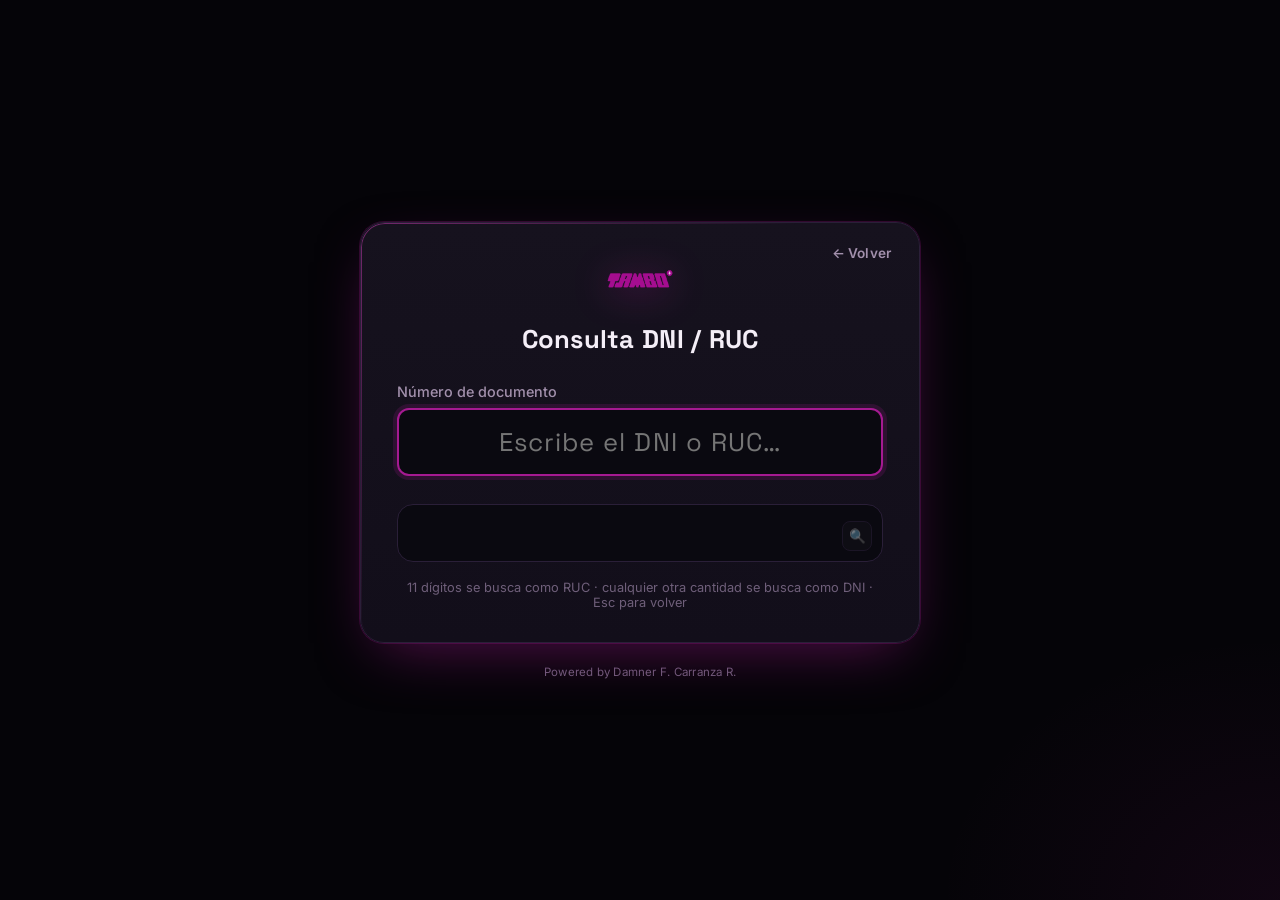
==== documento.html @ a98681c2 "Cambio visual/colores" ====
<!DOCTYPE html>
<html lang="es">
<head>
  <meta charset="UTF-8">
  <meta name="viewport" content="width=device-width, initial-scale=1.0">
  <title>Consulta DNI / RUC</title>

  <!-- Favicons e íconos -->
  <link rel="icon" href="/favicon.ico" sizes="any">
  <link rel="apple-touch-icon" sizes="180x180" href="/apple-touch-icon.png">
  <link rel="icon" type="image/png" sizes="32x32" href="/favicon-32x32.png">
  <link rel="icon" type="image/png" sizes="16x16" href="/favicon-16x16.png">
  <link rel="manifest" href="/site.webmanifest">

  <meta http-equiv="Cache-Control" content="no-cache, no-store, must-revalidate">
  <meta http-equiv="Pragma" content="no-cache">
  <meta http-equiv="Expires" content="0">

  <link rel="preconnect" href="https://fonts.googleapis.com">
  <link rel="preconnect" href="https://fonts.gstatic.com" crossorigin>
  <link href="https://fonts.googleapis.com/css2?family=Space+Grotesk:wght@500;700&family=Inter:wght@400;500;600;700&display=swap" rel="stylesheet">

  <link rel="stylesheet" href="style.css?v=15">
</head>
<body>

  <main class="tarjeta">
    <a href="/" class="volver-link" id="link-volver">← Volver</a>

    <div class="marca">
      <img src="logo.png?v=1" alt="Tambo+" class="marca-logo">
    </div>
    <h1 class="titulo">Consulta DNI / RUC</h1>

    <label for="input-documento" class="etiqueta">Número de documento</label>
    <input
      type="text"
      id="input-documento"
      class="input-codigo"
      inputmode="numeric"
      autocomplete="off"
      autocorrect="off"
      spellcheck="false"
      placeholder="Escribe el DNI o RUC…"
      autofocus
    >

    <section id="resultado-doc" class="resultado resultado--vacio" aria-live="polite">
      <div id="filas-doc" class="skus-lista"></div>
      <p id="mensaje-error-doc" class="mensaje-error" hidden></p>
      <button id="btn-buscar-doc" class="btn-buscar-discreto" type="button" title="Buscar" aria-label="Buscar documento">🔍</button>
    </section>

    <p class="contador">11 dígitos se busca como RUC · cualquier otra cantidad se busca como DNI · Esc para volver</p>
  </main>

  <p class="pie">Powered by Damner F. Carranza R.</p>

  <script src="config.js?v=2"></script>
  <script src="consulta.js?v=4"></script>
</body>
</html>
---- style.css ----
/* ============================================================
   CONVERSOR SKU — Tema morado/negro
   Tipografía: Space Grotesk (títulos) + Inter (cuerpo/datos)
   ============================================================ */

:root {
  --negro: #0a0910;
  --negro-profundo: #050408;
  --tarjeta: #16121e;
  --tarjeta-borde: #2a1f38;
  --morado: #a51a91;
  --morado-claro: #d43fbd;
  --morado-oscuro: #6e1260;
  --texto: #f4eef7;
  --texto-tenue: #a290ac;
  --texto-tenue-2: #6f5f7a;
  --ok-fondo: #12281f;
  --ok-borde: #2eb872;
  --ok-texto: #6fe3a3;
  --error-fondo: #3a1418;
  --error-borde: #e5484d;
  --error-texto: #ff8b8f;
  --radio: 18px;
  --sombra-morada: 0 0 0 1px rgba(165, 26, 145, 0.25), 0 20px 60px -20px rgba(165, 26, 145, 0.55);
}

* {
  box-sizing: border-box;
}

html, body {
  height: 100%;
}

body {
  margin: 0;
  background:
    radial-gradient(620px 480px at 100% 100%, rgba(165, 26, 145, 0.08), transparent 55%),
    var(--negro-profundo);
  color: var(--texto);
  font-family: "Inter", "Segoe UI", system-ui, -apple-system, Roboto, Arial, sans-serif;
  display: flex;
  flex-direction: column;
  align-items: center;
  justify-content: center;
  padding: 24px;
  min-height: 100%;
}

/* --- Marca --- */
.marca {
  display: flex;
  flex-direction: column;
  align-items: center;
  gap: 10px;
  margin-bottom: 26px;
}

.marca-logo {
  height: 34px;
  width: auto;
  filter: drop-shadow(0 4px 18px rgba(165, 26, 145, 0.45));
}

.tarjeta {
  position: relative;
  width: 100%;
  max-width: 560px;
  background: linear-gradient(180deg, var(--tarjeta) 0%, #120e1a 100%);
  border: 1px solid var(--tarjeta-borde);
  border-radius: 24px;
  padding: 40px 36px 32px;
  box-shadow: var(--sombra-morada);
}

.tarjeta::before {
  content: "";
  position: absolute;
  inset: 0;
  border-radius: 24px;
  padding: 1px;
  background: linear-gradient(135deg, rgba(212, 63, 189, 0.5), rgba(165, 26, 145, 0) 45%);
  -webkit-mask: linear-gradient(#000 0 0) content-box, linear-gradient(#000 0 0);
  mask: linear-gradient(#000 0 0) content-box, linear-gradient(#000 0 0);
  -webkit-mask-composite: xor;
  mask-composite: exclude;
  pointer-events: none;
}

.volver-link {
  position: absolute;
  top: 22px;
  right: 28px;
  display: inline-flex;
  align-items: center;
  gap: 4px;
  font-size: 0.85rem;
  font-weight: 600;
  color: var(--texto-tenue);
  text-decoration: none;
  letter-spacing: 0.01em;
  transition: color 0.15s ease;
}

.volver-link:hover {
  color: var(--morado-claro);
}

.titulo {
  margin: 0 0 28px;
  font-family: "Space Grotesk", "Inter", sans-serif;
  font-size: 1.6rem;
  font-weight: 700;
  text-align: center;
  letter-spacing: 0.01em;
  color: var(--texto);
}

.etiqueta {
  display: block;
  font-size: 0.9rem;
  font-weight: 500;
  color: var(--texto-tenue);
  margin-bottom: 8px;
}

.input-codigo {
  width: 100%;
  font-size: 1.6rem;
  font-family: "Space Grotesk", "Inter", sans-serif;
  padding: 16px 18px;
  border-radius: 12px;
  border: 2px solid var(--tarjeta-borde);
  background: var(--negro);
  color: var(--texto);
  outline: none;
  text-align: center;
  letter-spacing: 0.04em;
  transition: border-color 0.15s ease, box-shadow 0.15s ease;
}

.input-codigo:focus {
  border-color: var(--morado);
  box-shadow: 0 0 0 4px rgba(165, 26, 145, 0.18);
}

.resultado {
  margin-top: 28px;
  padding: 28px 20px;
  border-radius: 16px;
  text-align: center;
  border: 1px solid var(--tarjeta-borde);
  background: var(--negro);
  transition: background 0.15s ease, border-color 0.15s ease;
  position: relative;
}

.resultado-nombre:empty {
  display: none;
}

.resultado-nombre {
  display: block;
  font-family: "Space Grotesk", "Inter", sans-serif;
  font-size: 2.2rem;
  font-weight: 700;
  line-height: 1.15;
  letter-spacing: 0.01em;
  word-break: break-word;
  margin-bottom: 18px;
}

.skus-lista {
  display: flex;
  flex-direction: column;
  gap: 10px;
}

.sku-fila {
  display: flex;
  align-items: center;
  justify-content: space-between;
  gap: 12px;
  padding: 12px 16px;
  border-radius: 12px;
  background: rgba(165, 26, 145, 0.08);
  border: 1px solid rgba(165, 26, 145, 0.18);
  text-align: left;
}

.sku-fila--vacia {
  background: transparent;
  border-color: var(--tarjeta-borde);
  justify-content: center;
  text-align: center;
}

.sku-etiqueta {
  font-size: 0.75rem;
  color: var(--texto-tenue);
  text-transform: uppercase;
  letter-spacing: 0.08em;
  flex-shrink: 0;
}

.sku-fila--vacia .sku-etiqueta {
  margin-right: 8px;
}

.sku-valor {
  flex: 1;
  font-family: "Space Grotesk", "Inter", sans-serif;
  font-size: 1.4rem;
  font-weight: 700;
  letter-spacing: 0.02em;
  word-break: break-word;
  color: var(--texto-tenue);
  text-align: center;
}

.resultado--ok .sku-valor {
  color: var(--morado-claro);
}

.sku-copiar {
  flex-shrink: 0;
  padding: 7px 15px;
  font-size: 0.85rem;
  font-weight: 600;
  border-radius: 8px;
  border: 1px solid var(--morado);
  background: transparent;
  color: var(--morado-claro);
  cursor: pointer;
  font-family: inherit;
  transition: background 0.15s ease, color 0.15s ease;
}

.sku-copiar:hover {
  background: var(--morado);
  color: #fff;
}

.sku-copiar.copiado {
  border-color: var(--ok-borde);
  color: var(--ok-texto);
  background: transparent;
}

.mensaje-error {
  margin: 0;
  font-size: 1.9rem;
  font-weight: 800;
  font-family: "Space Grotesk", "Inter", sans-serif;
  color: var(--error-texto);
  text-align: center;
}

.btn-buscar-discreto {
  position: absolute;
  right: 10px;
  bottom: 10px;
  width: 30px;
  height: 30px;
  border-radius: 8px;
  border: 1px solid var(--tarjeta-borde);
  background: rgba(255, 255, 255, 0.03);
  color: var(--texto-tenue-2);
  font-size: 0.85rem;
  cursor: pointer;
  display: flex;
  align-items: center;
  justify-content: center;
  opacity: 0.55;
  transition: opacity 0.15s ease, color 0.15s ease, border-color 0.15s ease;
}

.btn-buscar-discreto:hover {
  opacity: 1;
  color: var(--morado-claro);
  border-color: var(--morado);
}

.resultado--ok {
  background: linear-gradient(180deg, rgba(165, 26, 145, 0.12), rgba(165, 26, 145, 0.03));
  border-color: rgba(165, 26, 145, 0.4);
}

.resultado--ok .resultado-nombre {
  color: var(--texto);
}

.resultado--error {
  background: var(--error-fondo);
  border-color: var(--error-borde);
  animation: sacudir 0.2s ease;
}

@keyframes sacudir {
  0%, 100% { transform: translateX(0); }
  25% { transform: translateX(-6px); }
  75% { transform: translateX(6px); }
}

.resultado-acciones {
  display: flex;
  gap: 10px;
  margin-top: 18px;
}

.resultado-acciones[hidden] {
  display: none;
}

.accion-btn {
  flex: 1;
  padding: 9px;
  border-radius: 10px;
  font-size: 0.85rem;
  font-weight: 600;
  cursor: pointer;
  border: 1px solid var(--tarjeta-borde);
  background: transparent;
  color: var(--texto-tenue);
  transition: border-color 0.15s ease, color 0.15s ease;
}

.accion-btn:hover {
  border-color: var(--morado);
  color: var(--morado-claro);
}

.accion-btn--peligro:hover {
  border-color: var(--error-borde);
  color: var(--error-texto);
}

.contador {
  margin: 18px 0 0;
  text-align: center;
  font-size: 0.8rem;
  color: var(--texto-tenue-2);
}

.lista-resultados {
  margin-top: 20px;
}

.lista-titulo {
  margin: 0 0 10px;
  font-size: 0.85rem;
  color: var(--texto-tenue);
  text-align: center;
}

.lista-items {
  display: flex;
  flex-direction: column;
  gap: 8px;
}

.lista-item {
  display: flex;
  align-items: center;
  justify-content: space-between;
  gap: 12px;
  width: 100%;
  padding: 14px 16px;
  border-radius: 12px;
  border: 1px solid var(--tarjeta-borde);
  background: var(--negro);
  color: var(--texto);
  cursor: pointer;
  text-align: left;
  font-family: inherit;
  transition: border-color 0.15s ease, background 0.15s ease;
}

.lista-item:hover,
.lista-item:focus-visible {
  border-color: var(--morado);
  background: rgba(165, 26, 145, 0.08);
  outline: none;
}

.lista-item--activa {
  border-color: var(--morado);
  background: rgba(165, 26, 145, 0.12);
}

.lista-item-nombre {
  font-size: 1rem;
  font-weight: 600;
}

.lista-item-sku {
  font-size: 0.9rem;
  font-weight: 700;
  color: var(--morado-claro);
  white-space: nowrap;
}

/* --- Pie de página --- */
.pie {
  margin: 22px auto 0;
  text-align: center;
  font-size: 0.72rem;
  font-weight: 400;
  color: var(--texto-tenue-2);
  letter-spacing: 0.02em;
}

/* --- Botón flotante para agregar producto (esquina inferior izquierda) --- */
.btn-flotante {
  position: fixed;
  left: 24px;
  bottom: 24px;
  width: 54px;
  height: 54px;
  border-radius: 50%;
  border: none;
  background: linear-gradient(135deg, var(--morado-claro), var(--morado));
  color: #fff;
  font-size: 1.8rem;
  font-weight: 700;
  line-height: 1;
  cursor: pointer;
  box-shadow: 0 8px 24px -4px rgba(165, 26, 145, 0.6);
  z-index: 20;
  transition: transform 0.15s ease, box-shadow 0.15s ease;
}

.btn-flotante:hover {
  transform: translateY(-2px);
  box-shadow: 0 12px 28px -4px rgba(165, 26, 145, 0.75);
}

/* --- Botón flotante para consultar DNI/RUC (esquina inferior derecha, grande) --- */
.btn-consulta-doc {
  position: fixed;
  right: 24px;
  bottom: 24px;
  display: flex;
  align-items: center;
  gap: 10px;
  padding: 16px 26px;
  border-radius: 16px;
  border: none;
  background: linear-gradient(135deg, var(--morado-claro), var(--morado-oscuro));
  color: #fff;
  font-size: 1.05rem;
  font-weight: 700;
  font-family: "Space Grotesk", "Inter", sans-serif;
  text-decoration: none;
  cursor: pointer;
  box-shadow: 0 4px 14px -6px rgba(165, 26, 145, 0.3);
  z-index: 20;
  transition: transform 0.15s ease, box-shadow 0.15s ease;
}

.btn-consulta-doc:hover {
  transform: translateY(-2px);
  box-shadow: 0 8px 20px -6px rgba(165, 26, 145, 0.45);
}

.btn-consulta-doc .icono {
  font-size: 1.3rem;
  line-height: 1;
}

/* --- Modal para agregar producto --- */
.modal-fondo {
  position: fixed;
  inset: 0;
  background: rgba(5, 4, 8, 0.78);
  backdrop-filter: blur(2px);
  display: flex;
  align-items: center;
  justify-content: center;
  padding: 20px;
  z-index: 30;
}

.modal-fondo[hidden] {
  display: none;
}

.modal-tarjeta {
  width: 100%;
  max-width: 420px;
  background: linear-gradient(180deg, var(--tarjeta) 0%, #120e1a 100%);
  border: 1px solid var(--tarjeta-borde);
  border-radius: 20px;
  padding: 28px 24px;
  box-shadow: var(--sombra-morada);
}

.modal-titulo {
  margin: 0 0 20px;
  font-family: "Space Grotesk", "Inter", sans-serif;
  font-size: 1.25rem;
  font-weight: 700;
  text-align: center;
}

.modal-etiqueta {
  display: block;
  font-size: 0.85rem;
  color: var(--texto-tenue);
  margin: 14px 0 6px;
}

.modal-input {
  width: 100%;
  font-size: 1rem;
  padding: 10px 12px;
  border-radius: 10px;
  border: 2px solid var(--tarjeta-borde);
  background: var(--negro);
  color: var(--texto);
  outline: none;
}

.modal-input:focus {
  border-color: var(--morado);
}

.modal-mensaje {
  margin: 14px 0 0;
  font-size: 0.85rem;
  text-align: center;
  color: var(--error-texto);
}

.modal-mensaje.exito {
  color: var(--ok-texto);
}

.modal-botones {
  display: flex;
  gap: 10px;
  margin-top: 22px;
}

.modal-btn {
  flex: 1;
  padding: 11px;
  border-radius: 10px;
  font-size: 0.95rem;
  font-weight: 600;
  cursor: pointer;
  border: none;
}

.modal-btn--secundario {
  background: transparent;
  border: 1px solid var(--tarjeta-borde);
  color: var(--texto-tenue);
}

.modal-btn--principal {
  background: linear-gradient(135deg, var(--morado-claro), var(--morado));
  color: #fff;
}

.modal-btn--principal:disabled {
  opacity: 0.6;
  cursor: default;
}

@media (max-width: 480px) {
  .tarjeta {
    padding: 30px 22px 24px;
  }
  .resultado-nombre {
    font-size: 1.7rem;
  }
  .volver-link {
    top: 18px;
    right: 18px;
    font-size: 0.78rem;
  }
  .btn-consulta-doc {
    padding: 14px 20px;
    font-size: 0.95rem;
  }
}
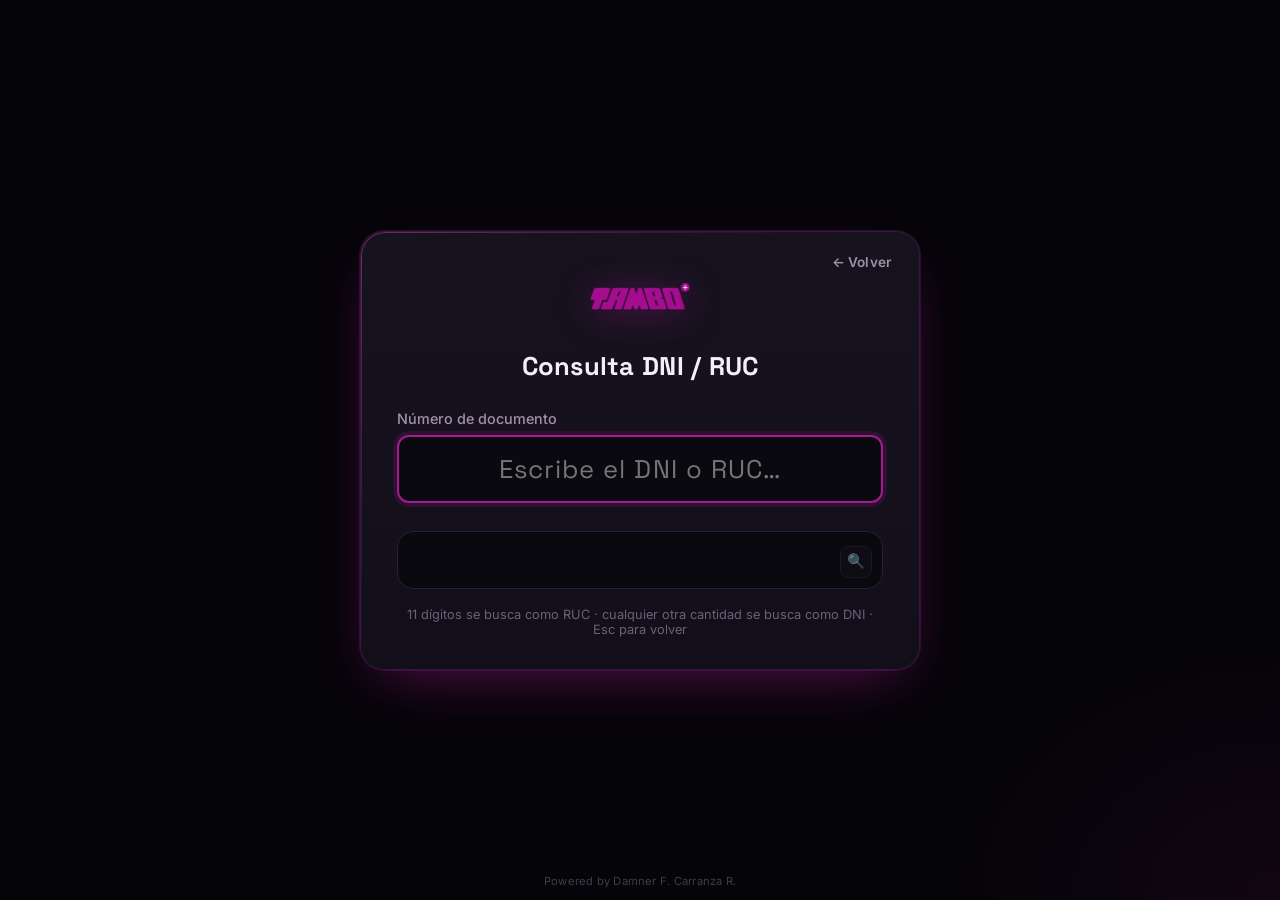
==== commit 80af69b3: "Correccion boton lupa, pie fijo abajo y tamano del logo" ====
--- a/documento.html
+++ b/documento.html
@@ -20,7 +20,7 @@
   <link rel="preconnect" href="https://fonts.gstatic.com" crossorigin>
   <link href="https://fonts.googleapis.com/css2?family=Space+Grotesk:wght@500;700&family=Inter:wght@400;500;600;700&display=swap" rel="stylesheet">
 
-  <link rel="stylesheet" href="style.css?v=15">
+  <link rel="stylesheet" href="style.css?v=16">
 </head>
 <body>
 
@@ -57,6 +57,6 @@
   <p class="pie">Powered by Damner F. Carranza R.</p>
 
   <script src="config.js?v=2"></script>
-  <script src="consulta.js?v=4"></script>
+  <script src="consulta.js?v=5"></script>
 </body>
 </html>
--- a/style.css
+++ b/style.css
@@ -57,7 +57,7 @@
 }
 
 .marca-logo {
-  height: 34px;
+  height: 52px;
   width: auto;
   filter: drop-shadow(0 4px 18px rgba(165, 26, 145, 0.45));
 }
@@ -260,18 +260,19 @@
   position: absolute;
   right: 10px;
   bottom: 10px;
-  width: 30px;
-  height: 30px;
+  width: 32px;
+  height: 32px;
   border-radius: 8px;
   border: 1px solid var(--tarjeta-borde);
   background: rgba(255, 255, 255, 0.03);
   color: var(--texto-tenue-2);
-  font-size: 0.85rem;
+  font-size: 0.9rem;
   cursor: pointer;
   display: flex;
   align-items: center;
   justify-content: center;
   opacity: 0.55;
+  z-index: 5;
   transition: opacity 0.15s ease, color 0.15s ease, border-color 0.15s ease;
 }
 
@@ -402,12 +403,19 @@
 
 /* --- Pie de página --- */
 .pie {
-  margin: 22px auto 0;
-  text-align: center;
-  font-size: 0.72rem;
+  position: fixed;
+  left: 0;
+  right: 0;
+  bottom: 12px;
+  margin: 0;
+  text-align: center;
+  font-size: 0.7rem;
   font-weight: 400;
   color: var(--texto-tenue-2);
   letter-spacing: 0.02em;
+  opacity: 0.6;
+  pointer-events: none;
+  z-index: 1;
 }
 
 /* --- Botón flotante para agregar producto (esquina inferior izquierda) --- */
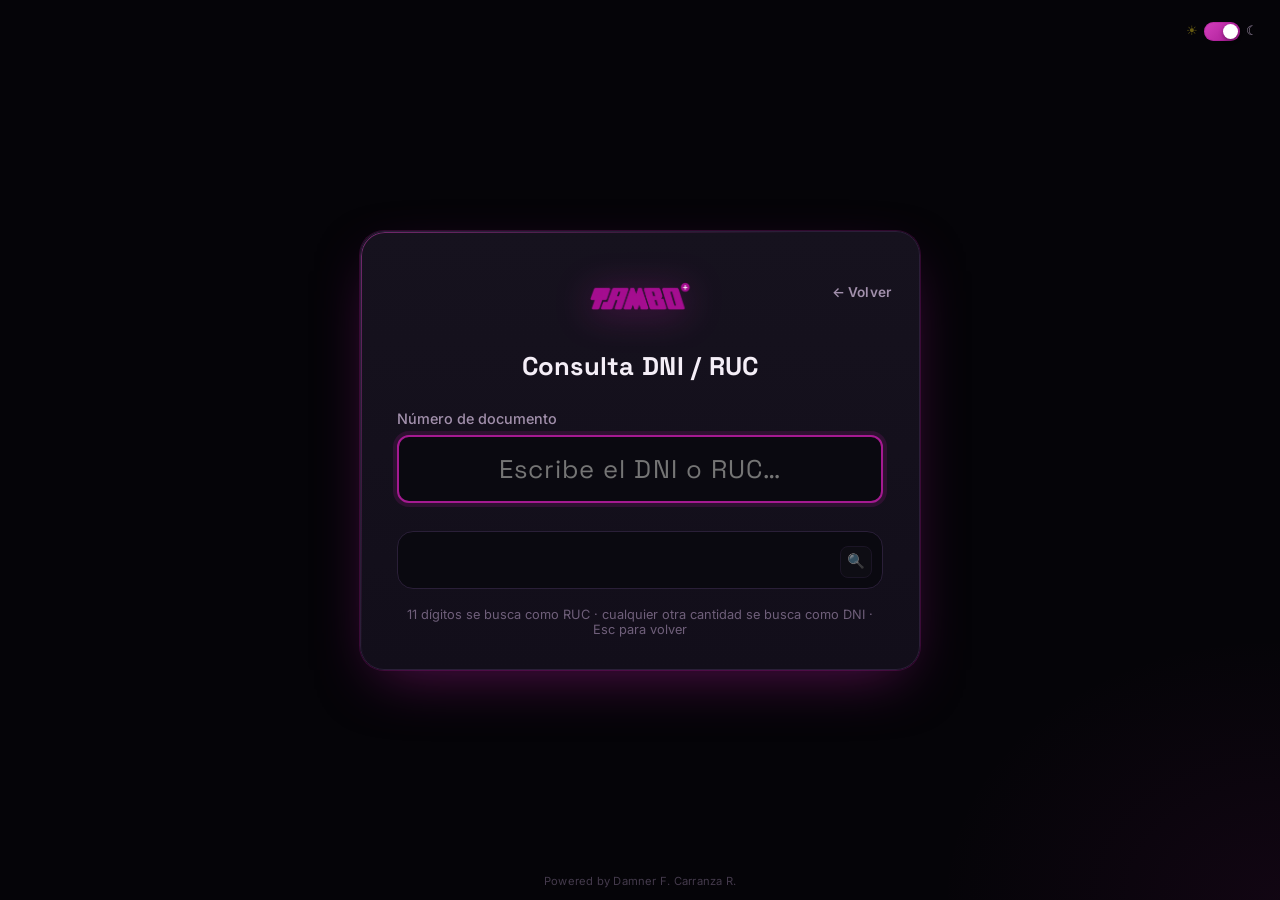
==== commit 8e50532b: "Agrego tema oscuro con interruptor" ====
--- a/documento.html
+++ b/documento.html
@@ -4,6 +4,17 @@
   <meta charset="UTF-8">
   <meta name="viewport" content="width=device-width, initial-scale=1.0">
   <title>Consulta DNI / RUC</title>
+
+  <!-- Aplica el tema guardado ANTES de pintar la página, para -->
+  <!-- evitar el parpadeo de un color equivocado al cargar.      -->
+  <script>
+    (function () {
+      try {
+        var tema = localStorage.getItem("tema") || "oscuro";
+        document.documentElement.setAttribute("data-tema", tema);
+      } catch (e) {}
+    })();
+  </script>
 
   <!-- Favicons e íconos -->
   <link rel="icon" href="/favicon.ico" sizes="any">
@@ -20,9 +31,15 @@
   <link rel="preconnect" href="https://fonts.gstatic.com" crossorigin>
   <link href="https://fonts.googleapis.com/css2?family=Space+Grotesk:wght@500;700&family=Inter:wght@400;500;600;700&display=swap" rel="stylesheet">
 
-  <link rel="stylesheet" href="style.css?v=16">
+  <link rel="stylesheet" href="style.css?v=17">
 </head>
 <body>
+
+  <button type="button" id="interruptor-tema" class="interruptor-tema" role="switch" aria-checked="false" aria-label="Cambiar entre modo oscuro y modo claro">
+    <span class="interruptor-icono interruptor-icono--sol" aria-hidden="true">☀</span>
+    <span class="interruptor-pista"><span class="interruptor-bola"></span></span>
+    <span class="interruptor-icono interruptor-icono--luna" aria-hidden="true">☾</span>
+  </button>
 
   <main class="tarjeta">
     <a href="/" class="volver-link" id="link-volver">← Volver</a>
@@ -58,5 +75,6 @@
 
   <script src="config.js?v=2"></script>
   <script src="consulta.js?v=5"></script>
+  <script src="theme.js?v=1"></script>
 </body>
 </html>
--- a/style.css
+++ b/style.css
@@ -7,10 +7,12 @@
   --negro: #0a0910;
   --negro-profundo: #050408;
   --tarjeta: #16121e;
+  --tarjeta-fin: #120e1a;
   --tarjeta-borde: #2a1f38;
   --morado: #a51a91;
   --morado-claro: #d43fbd;
   --morado-oscuro: #6e1260;
+  --amarillo: #fce122;
   --texto: #f4eef7;
   --texto-tenue: #a290ac;
   --texto-tenue-2: #6f5f7a;
@@ -24,6 +26,36 @@
   --sombra-morada: 0 0 0 1px rgba(165, 26, 145, 0.25), 0 20px 60px -20px rgba(165, 26, 145, 0.55);
 }
 
+/* --- Modo claro --- */
+[data-tema="claro"] {
+  --negro: #ffffff;
+  --negro-profundo: #f7f3f9;
+  --tarjeta: #ffffff;
+  --tarjeta-fin: #f4eef7;
+  --tarjeta-borde: #e6dbe9;
+  --morado: #a51a91;
+  --morado-claro: #8d1379;
+  --morado-oscuro: #6e1260;
+  --amarillo: #fce122;
+  --texto: #241b29;
+  --texto-tenue: #6b5b73;
+  --texto-tenue-2: #93849c;
+  --ok-fondo: #e3f7ec;
+  --ok-borde: #2eb872;
+  --ok-texto: #1c8a55;
+  --error-fondo: #fde8e9;
+  --error-borde: #e5484d;
+  --error-texto: #c22630;
+  --sombra-morada: 0 0 0 1px rgba(165, 26, 145, 0.14), 0 16px 46px -22px rgba(165, 26, 145, 0.3);
+}
+
+[data-tema="claro"] body {
+  background:
+    radial-gradient(560px 420px at 100% 100%, rgba(165, 26, 145, 0.07), transparent 55%),
+    radial-gradient(520px 380px at 0% 0%, rgba(252, 225, 34, 0.14), transparent 60%),
+    var(--negro-profundo);
+}
+
 * {
   box-sizing: border-box;
 }
@@ -66,7 +98,7 @@
   position: relative;
   width: 100%;
   max-width: 560px;
-  background: linear-gradient(180deg, var(--tarjeta) 0%, #120e1a 100%);
+  background: linear-gradient(180deg, var(--tarjeta) 0%, var(--tarjeta-fin) 100%);
   border: 1px solid var(--tarjeta-borde);
   border-radius: 24px;
   padding: 40px 36px 32px;
@@ -89,7 +121,7 @@
 
 .volver-link {
   position: absolute;
-  top: 22px;
+  top: 52px;
   right: 28px;
   display: inline-flex;
   align-items: center;
@@ -402,6 +434,71 @@
 }
 
 /* --- Pie de página --- */
+/* --- Interruptor de tema claro/oscuro --- */
+.interruptor-tema {
+  position: fixed;
+  top: 18px;
+  right: 18px;
+  display: flex;
+  align-items: center;
+  gap: 6px;
+  background: transparent;
+  border: none;
+  padding: 4px;
+  cursor: pointer;
+  z-index: 40;
+}
+
+.interruptor-icono {
+  font-size: 0.8rem;
+  line-height: 1;
+  opacity: 0.4;
+  transition: opacity 0.2s ease;
+}
+
+.interruptor-icono--sol {
+  color: var(--amarillo);
+}
+
+.interruptor-icono--luna {
+  color: var(--texto-tenue);
+  opacity: 1;
+}
+
+[data-tema="claro"] .interruptor-icono--sol {
+  opacity: 1;
+}
+
+[data-tema="claro"] .interruptor-icono--luna {
+  opacity: 0.4;
+}
+
+.interruptor-pista {
+  position: relative;
+  width: 36px;
+  height: 19px;
+  border-radius: 999px;
+  background: linear-gradient(135deg, var(--morado-claro), var(--morado));
+  box-shadow: inset 0 0 0 1px rgba(165, 26, 145, 0.4);
+}
+
+.interruptor-bola {
+  position: absolute;
+  top: 2px;
+  left: 2px;
+  width: 15px;
+  height: 15px;
+  border-radius: 50%;
+  background: #fff;
+  box-shadow: 0 2px 4px rgba(0, 0, 0, 0.35);
+  transform: translateX(17px);
+  transition: transform 0.2s ease;
+}
+
+[data-tema="claro"] .interruptor-bola {
+  transform: translateX(0);
+}
+
 .pie {
   position: fixed;
   left: 0;
@@ -496,7 +593,7 @@
 .modal-tarjeta {
   width: 100%;
   max-width: 420px;
-  background: linear-gradient(180deg, var(--tarjeta) 0%, #120e1a 100%);
+  background: linear-gradient(180deg, var(--tarjeta) 0%, var(--tarjeta-fin) 100%);
   border: 1px solid var(--tarjeta-borde);
   border-radius: 20px;
   padding: 28px 24px;
@@ -584,7 +681,7 @@
     font-size: 1.7rem;
   }
   .volver-link {
-    top: 18px;
+    top: 48px;
     right: 18px;
     font-size: 0.78rem;
   }
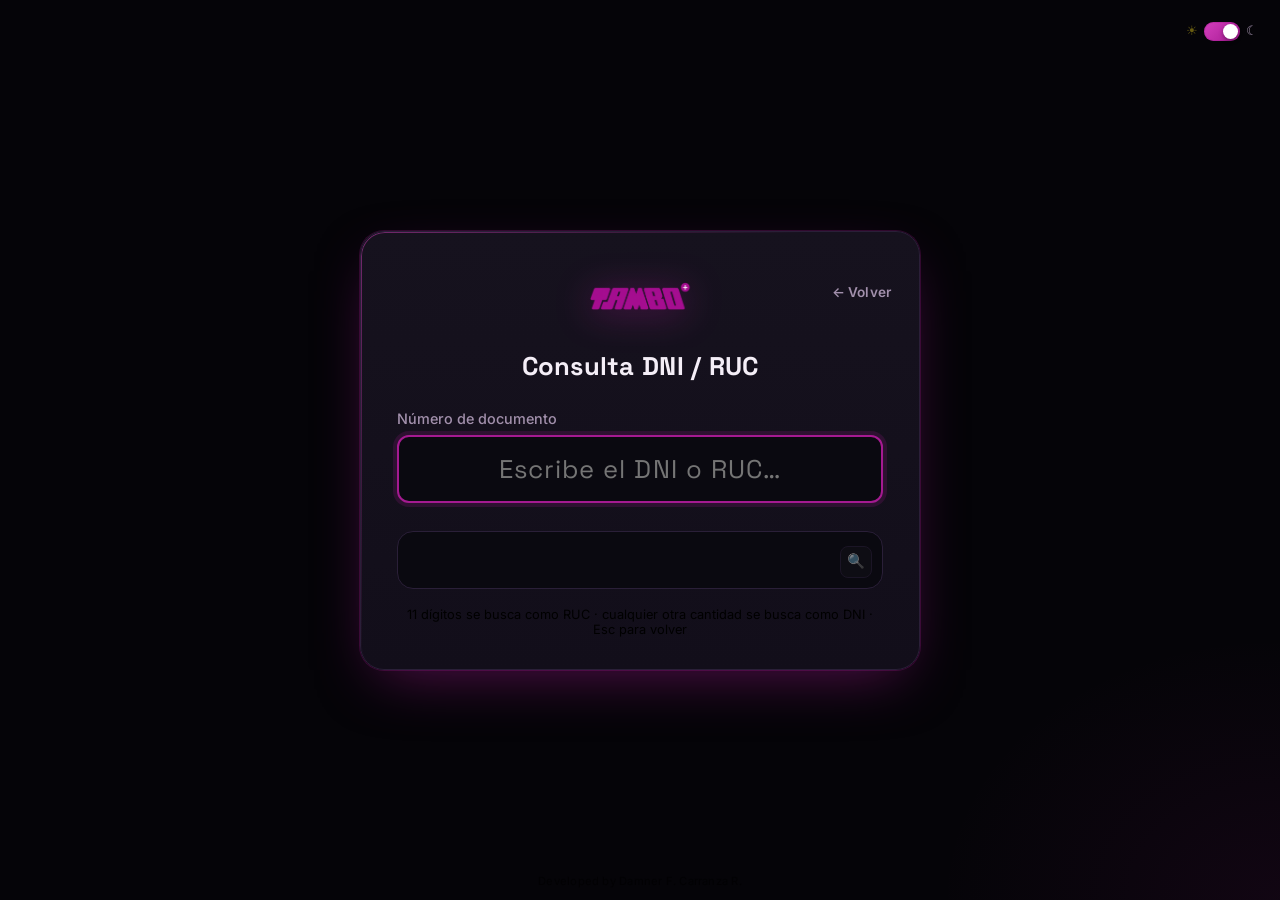
==== commit a5584079: "Correccion menor de colores para mejor visibilidad" ====
--- a/documento.html
+++ b/documento.html
@@ -31,7 +31,7 @@
   <link rel="preconnect" href="https://fonts.gstatic.com" crossorigin>
   <link href="https://fonts.googleapis.com/css2?family=Space+Grotesk:wght@500;700&family=Inter:wght@400;500;600;700&display=swap" rel="stylesheet">
 
-  <link rel="stylesheet" href="style.css?v=17">
+  <link rel="stylesheet" href="style.css?v=19">
 </head>
 <body>
 
@@ -71,7 +71,7 @@
     <p class="contador">11 dígitos se busca como RUC · cualquier otra cantidad se busca como DNI · Esc para volver</p>
   </main>
 
-  <p class="pie">Powered by Damner F. Carranza R.</p>
+  <p class="pie">Developed by Damner F. Carranza R.</p>
 
   <script src="config.js?v=2"></script>
   <script src="consulta.js?v=5"></script>
--- a/style.css
+++ b/style.css
@@ -15,7 +15,7 @@
   --amarillo: #fce122;
   --texto: #f4eef7;
   --texto-tenue: #a290ac;
-  --texto-tenue-2: #6f5f7a;
+  --texto-tenue-2: #000000;
   --ok-fondo: #12281f;
   --ok-borde: #2eb872;
   --ok-texto: #6fe3a3;
@@ -53,7 +53,17 @@
   background:
     radial-gradient(560px 420px at 100% 100%, rgba(165, 26, 145, 0.07), transparent 55%),
     radial-gradient(520px 380px at 0% 0%, rgba(252, 225, 34, 0.14), transparent 60%),
-    var(--negro-profundo);
+    #841b76;
+}
+
+[data-tema="claro"] .btn-flotante {
+  background: linear-gradient(135deg, #fce122, #fce122);
+  color: var(--texto);
+}
+
+[data-tema="claro"] .btn-consulta-doc {
+  background: linear-gradient(135deg, #fce122, #fce122);
+  color: var(--texto);
 }
 
 * {
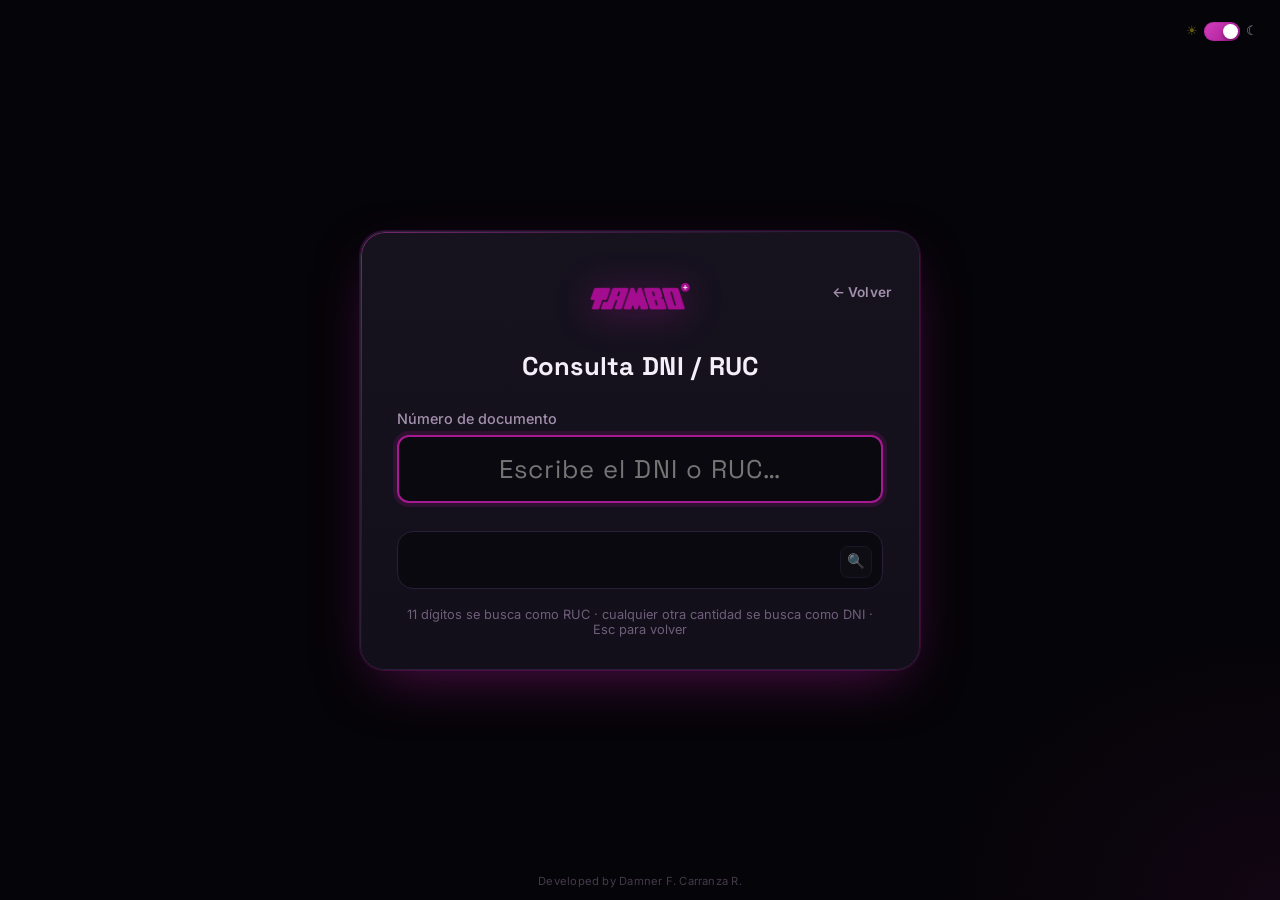
==== commit b0fe3076: "Correccion menor de colores" ====
--- a/documento.html
+++ b/documento.html
@@ -31,7 +31,7 @@
   <link rel="preconnect" href="https://fonts.gstatic.com" crossorigin>
   <link href="https://fonts.googleapis.com/css2?family=Space+Grotesk:wght@500;700&family=Inter:wght@400;500;600;700&display=swap" rel="stylesheet">
 
-  <link rel="stylesheet" href="style.css?v=19">
+  <link rel="stylesheet" href="style.css?v=20">
 </head>
 <body>
 
--- a/style.css
+++ b/style.css
@@ -15,7 +15,7 @@
   --amarillo: #fce122;
   --texto: #f4eef7;
   --texto-tenue: #a290ac;
-  --texto-tenue-2: #000000;
+  --texto-tenue-2: #6f5f7a;
   --ok-fondo: #12281f;
   --ok-borde: #2eb872;
   --ok-texto: #6fe3a3;
@@ -39,7 +39,7 @@
   --amarillo: #fce122;
   --texto: #241b29;
   --texto-tenue: #6b5b73;
-  --texto-tenue-2: #93849c;
+  --texto-tenue-2: #000000;
   --ok-fondo: #e3f7ec;
   --ok-borde: #2eb872;
   --ok-texto: #1c8a55;
